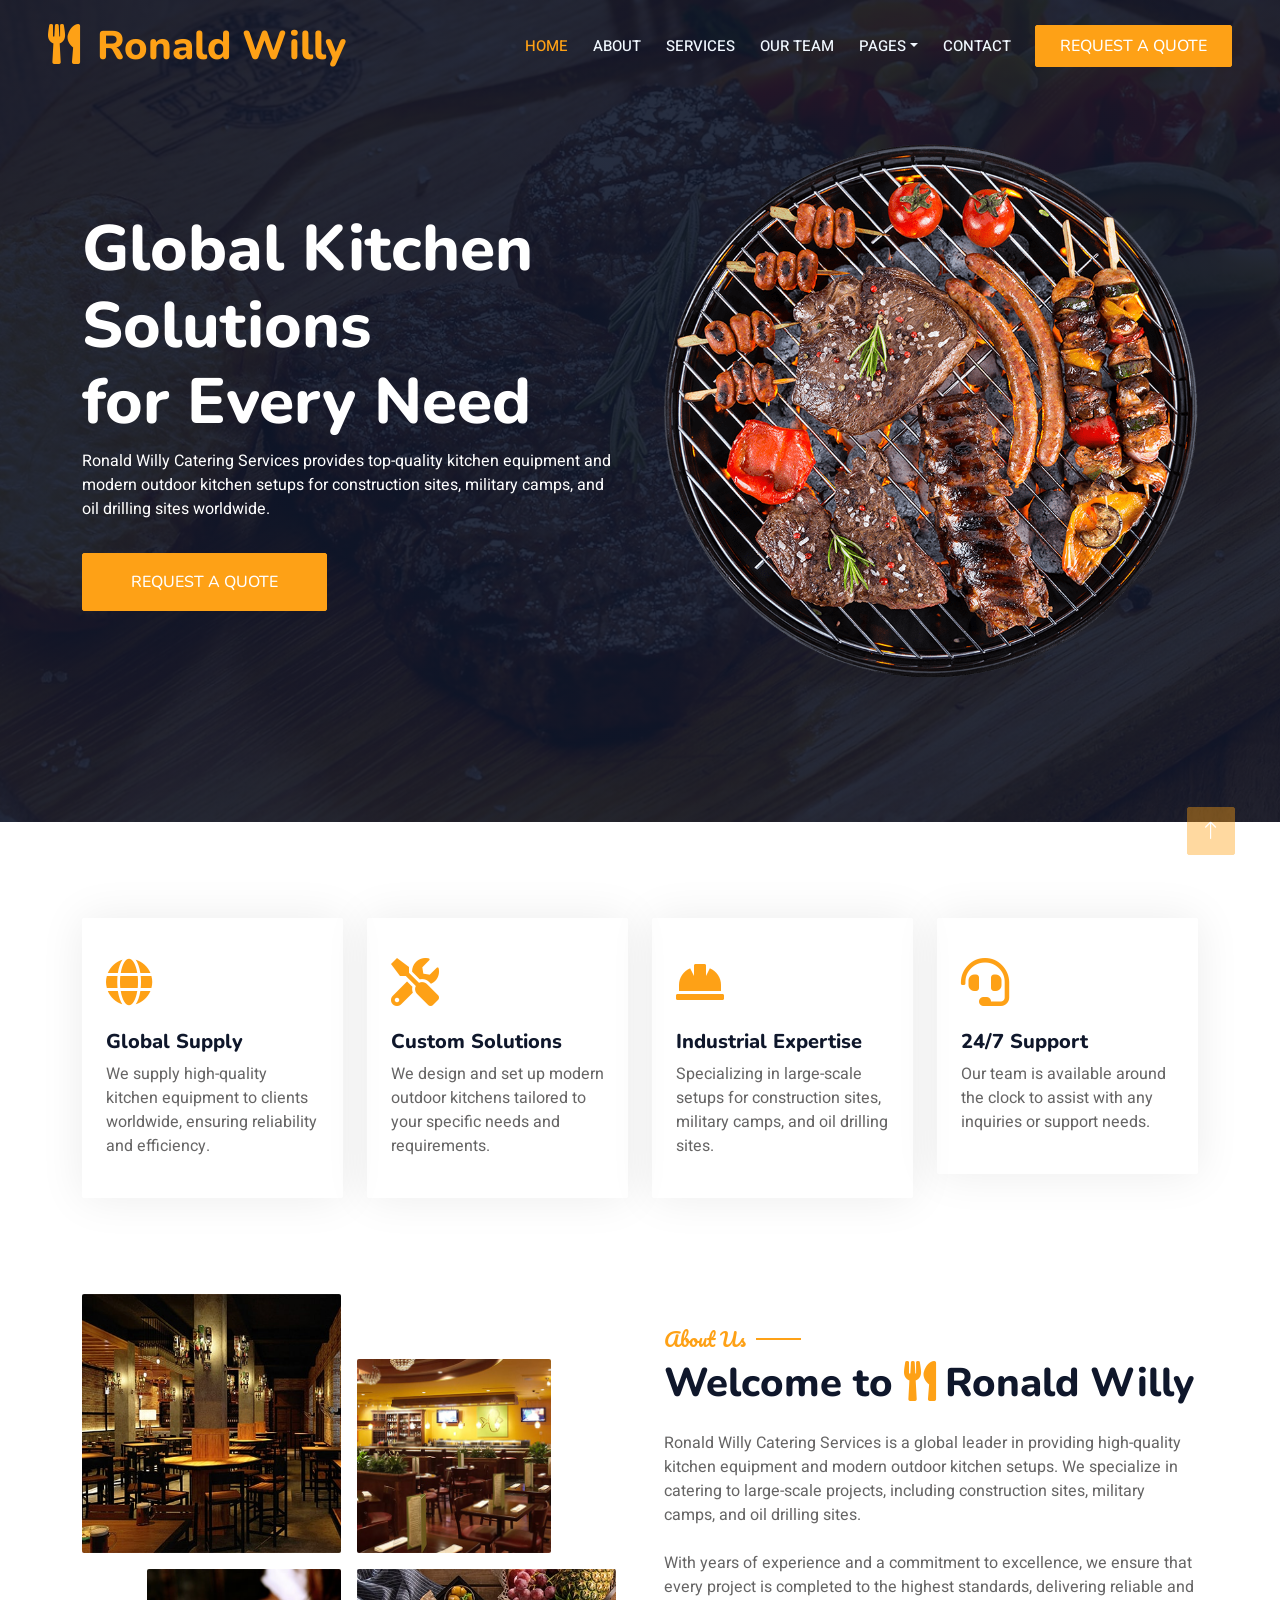
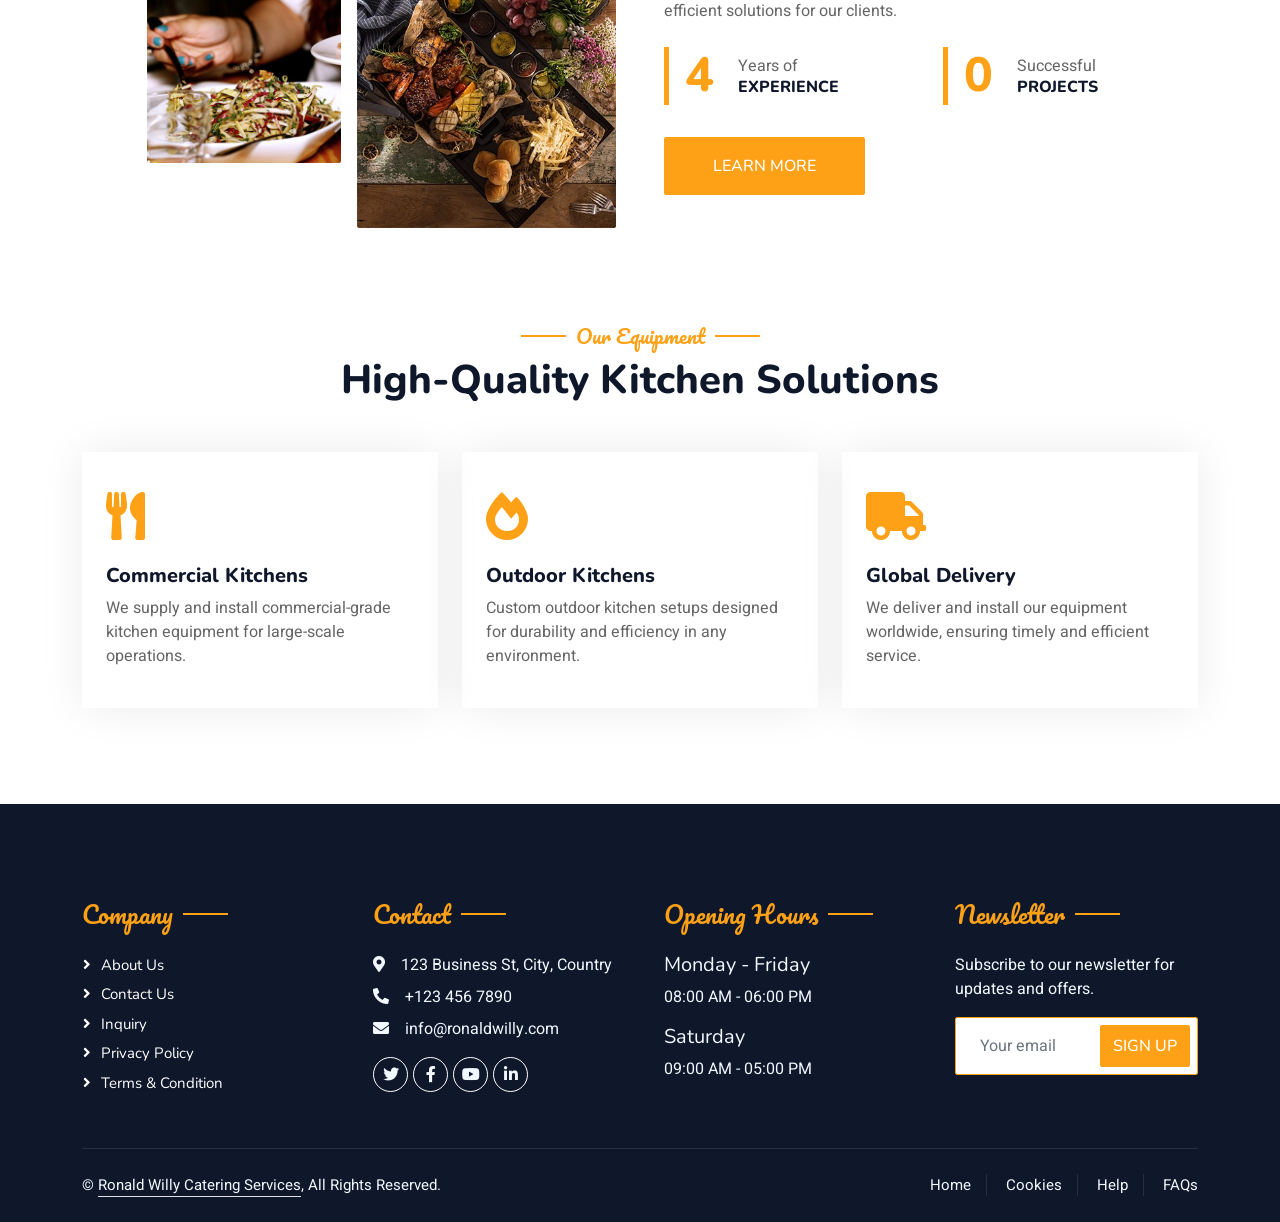
==== index.html @ 60fd4a25 "Add files via upload" ====
<!DOCTYPE html>
<html lang="en">

<head>
    <meta charset="utf-8">
    <title>Ronald Willy Catering Services</title>
    <meta content="width=device-width, initial-scale=1.0" name="viewport">
    <meta content="Ronald Willy Catering Services, kitchen equipment supply, outdoor kitchen setup, construction sites, military camps, oil drilling sites" name="keywords">
    <meta content="Ronald Willy Catering Services specializes in global kitchen equipment supply and modern outdoor kitchen setups for construction sites, military camps, and oil drilling sites." name="description">

    <!-- Favicon -->
    <link href="img/favicon.ico" rel="icon">

    <!-- Google Web Fonts -->
    <link rel="preconnect" href="https://fonts.googleapis.com">
    <link rel="preconnect" href="https://fonts.gstatic.com" crossorigin>
    <link href="https://fonts.googleapis.com/css2?family=Heebo:wght@400;500;600&family=Nunito:wght@600;700;800&family=Pacifico&display=swap" rel="stylesheet">

    <!-- Icon Font Stylesheet -->
    <link href="https://cdnjs.cloudflare.com/ajax/libs/font-awesome/5.10.0/css/all.min.css" rel="stylesheet">
    <link href="https://cdn.jsdelivr.net/npm/bootstrap-icons@1.4.1/font/bootstrap-icons.css" rel="stylesheet">

    <!-- Libraries Stylesheet -->
    <link href="lib/animate/animate.min.css" rel="stylesheet">
    <link href="lib/owlcarousel/assets/owl.carousel.min.css" rel="stylesheet">
    <link href="lib/tempusdominus/css/tempusdominus-bootstrap-4.min.css" rel="stylesheet" />

    <!-- Customized Bootstrap Stylesheet -->
    <link href="css/bootstrap.min.css" rel="stylesheet">

    <!-- Template Stylesheet -->
    <link href="css/style.css" rel="stylesheet">
</head>

<body>
    <div class="container-xxl bg-white p-0">
        <!-- Spinner Start -->
        <div id="spinner" class="show bg-white position-fixed translate-middle w-100 vh-100 top-50 start-50 d-flex align-items-center justify-content-center">
            <div class="spinner-border text-primary" style="width: 3rem; height: 3rem;" role="status">
                <span class="sr-only">Loading...</span>
            </div>
        </div>
        <!-- Spinner End -->

        <!-- Navbar & Hero Start -->
        <div class="container-xxl position-relative p-0">
            <nav class="navbar navbar-expand-lg navbar-dark bg-dark px-4 px-lg-5 py-3 py-lg-0">
                <a href="" class="navbar-brand p-0">
                    <h1 class="text-primary m-0"><i class="fa fa-utensils me-3"></i>Ronald Willy</h1>
                </a>
                <button class="navbar-toggler" type="button" data-bs-toggle="collapse" data-bs-target="#navbarCollapse">
                    <span class="fa fa-bars"></span>
                </button>
                <div class="collapse navbar-collapse" id="navbarCollapse">
                    <div class="navbar-nav ms-auto py-0 pe-4">
                        <a href="index.html" class="nav-item nav-link active">Home</a>
                        <a href="about.html" class="nav-item nav-link">About</a>
                        <a href="service.html" class="nav-item nav-link">Services</a>
                        <a href="Team.html" class="nav-item nav-link">Our Team</a>
                        <div class="nav-item dropdown">
                            <a href="#" class="nav-link dropdown-toggle" data-bs-toggle="dropdown">Pages</a>
                            <div class="dropdown-menu m-0">
                                <a href="booking.html" class="dropdown-item">Inquiry</a>
                                <a href="team.html" class="dropdown-item">Our Team</a>
                                <a href="testimonial.html" class="dropdown-item">Testimonials</a>
                            </div>
                        </div>
                        <a href="contact.html" class="nav-item nav-link">Contact</a>
                    </div>
                    <a href="" class="btn btn-primary py-2 px-4">Request a Quote</a>
                </div>
            </nav>

            <div class="container-xxl py-5 bg-dark hero-header mb-5">
                <div class="container my-5 py-5">
                    <div class="row align-items-center g-5">
                        <div class="col-lg-6 text-center text-lg-start">
                            <h1 class="display-3 text-white animated slideInLeft">Global Kitchen Solutions<br>for Every Need</h1>
                            <p class="text-white animated slideInLeft mb-4 pb-2">Ronald Willy Catering Services provides top-quality kitchen equipment and modern outdoor kitchen setups for construction sites, military camps, and oil drilling sites worldwide.</p>
                            <a href="" class="btn btn-primary py-sm-3 px-sm-5 me-3 animated slideInLeft">Request a Quote</a>
                        </div>
                        <div class="col-lg-6 text-center text-lg-end overflow-hidden">
                            <img class="img-fluid" src="img/hero.png" alt="Kitchen Equipment">
                        </div>
                    </div>
                </div>
            </div>
        </div>
        <!-- Navbar & Hero End -->

        <!-- Service Start -->
        <div class="container-xxl py-5">
            <div class="container">
                <div class="row g-4">
                    <div class="col-lg-3 col-sm-6 wow fadeInUp" data-wow-delay="0.1s">
                        <div class="service-item rounded pt-3">
                            <div class="p-4">
                                <i class="fa fa-3x fa-globe text-primary mb-4"></i>
                                <h5>Global Supply</h5>
                                <p>We supply high-quality kitchen equipment to clients worldwide, ensuring reliability and efficiency.</p>
                            </div>
                        </div>
                    </div>
                    <div class="col-lg-3 col-sm-6 wow fadeInUp" data-wow-delay="0.3s">
                        <div class="service-item rounded pt-3">
                            <div class="p-4">
                                <i class="fa fa-3x fa-tools text-primary mb-4"></i>
                                <h5>Custom Solutions</h5>
                                <p>We design and set up modern outdoor kitchens tailored to your specific needs and requirements.</p>
                            </div>
                        </div>
                    </div>
                    <div class="col-lg-3 col-sm-6 wow fadeInUp" data-wow-delay="0.5s">
                        <div class="service-item rounded pt-3">
                            <div class="p-4">
                                <i class="fa fa-3x fa-hard-hat text-primary mb-4"></i>
                                <h5>Industrial Expertise</h5>
                                <p>Specializing in large-scale setups for construction sites, military camps, and oil drilling sites.</p>
                            </div>
                        </div>
                    </div>
                    <div class="col-lg-3 col-sm-6 wow fadeInUp" data-wow-delay="0.7s">
                        <div class="service-item rounded pt-3">
                            <div class="p-4">
                                <i class="fa fa-3x fa-headset text-primary mb-4"></i>
                                <h5>24/7 Support</h5>
                                <p>Our team is available around the clock to assist with any inquiries or support needs.</p>
                            </div>
                        </div>
                    </div>
                </div>
            </div>
        </div>
        <!-- Service End -->

        <!-- About Start -->
        <div class="container-xxl py-5">
            <div class="container">
                <div class="row g-5 align-items-center">
                    <div class="col-lg-6">
                        <div class="row g-3">
                            <div class="col-6 text-start">
                                <img class="img-fluid rounded w-100 wow zoomIn" data-wow-delay="0.1s" src="img/about-1.jpg" alt="Kitchen Setup">
                            </div>
                            <div class="col-6 text-start">
                                <img class="img-fluid rounded w-75 wow zoomIn" data-wow-delay="0.3s" src="img/about-2.jpg" alt="Equipment Supply" style="margin-top: 25%;">
                            </div>
                            <div class="col-6 text-end">
                                <img class="img-fluid rounded w-75 wow zoomIn" data-wow-delay="0.5s" src="img/about-3.jpg" alt="Outdoor Kitchen">
                            </div>
                            <div class="col-6 text-end">
                                <img class="img-fluid rounded w-100 wow zoomIn" data-wow-delay="0.7s" src="img/about-4.jpg" alt="Industrial Kitchen">
                            </div>
                        </div>
                    </div>
                    <div class="col-lg-6">
                        <h5 class="section-title ff-secondary text-start text-primary fw-normal">About Us</h5>
                        <h1 class="mb-4">Welcome to <i class="fa fa-utensils text-primary me-2"></i>Ronald Willy</h1>
                        <p class="mb-4">Ronald Willy Catering Services is a global leader in providing high-quality kitchen equipment and modern outdoor kitchen setups. We specialize in catering to large-scale projects, including construction sites, military camps, and oil drilling sites.</p>
                        <p class="mb-4">With years of experience and a commitment to excellence, we ensure that every project is completed to the highest standards, delivering reliable and efficient solutions for our clients.</p>
                        <div class="row g-4 mb-4">
                            <div class="col-sm-6">
                                <div class="d-flex align-items-center border-start border-5 border-primary px-3">
                                    <h1 class="flex-shrink-0 display-5 text-primary mb-0" data-toggle="counter-up">15</h1>
                                    <div class="ps-4">
                                        <p class="mb-0">Years of</p>
                                        <h6 class="text-uppercase mb-0">Experience</h6>
                                    </div>
                                </div>
                            </div>
                            <div class="col-sm-6">
                                <div class="d-flex align-items-center border-start border-5 border-primary px-3">
                                    <h1 class="flex-shrink-0 display-5 text-primary mb-0" data-toggle="counter-up">200+</h1>
                                    <div class="ps-4">
                                        <p class="mb-0">Successful</p>
                                        <h6 class="text-uppercase mb-0">Projects</h6>
                                    </div>
                                </div>
                            </div>
                        </div>
                        <a class="btn btn-primary py-3 px-5 mt-2" href="">Learn More</a>
                    </div>
                </div>
            </div>
        </div>
        <!-- About End -->

        <!-- Equipment Start -->
        <div class="container-xxl py-5">
            <div class="container">
                <div class="text-center wow fadeInUp" data-wow-delay="0.1s">
                    <h5 class="section-title ff-secondary text-center text-primary fw-normal">Our Equipment</h5>
                    <h1 class="mb-5">High-Quality Kitchen Solutions</h1>
                </div>
                <div class="row g-4">
                    <div class="col-lg-4 col-md-6 wow fadeInUp" data-wow-delay="0.1s">
                        <div class="service-item rounded pt-3">
                            <div class="p-4">
                                <i class="fa fa-3x fa-utensils text-primary mb-4"></i>
                                <h5>Commercial Kitchens</h5>
                                <p>We supply and install commercial-grade kitchen equipment for large-scale operations.</p>
                            </div>
                        </div>
                    </div>
                    <div class="col-lg-4 col-md-6 wow fadeInUp" data-wow-delay="0.3s">
                        <div class="service-item rounded pt-3">
                            <div class="p-4">
                                <i class="fa fa-3x fa-fire-alt text-primary mb-4"></i>
                                <h5>Outdoor Kitchens</h5>
                                <p>Custom outdoor kitchen setups designed for durability and efficiency in any environment.</p>
                            </div>
                        </div>
                    </div>
                    <div class="col-lg-4 col-md-6 wow fadeInUp" data-wow-delay="0.5s">
                        <div class="service-item rounded pt-3">
                            <div class="p-4">
                                <i class="fa fa-3x fa-truck text-primary mb-4"></i>
                                <h5>Global Delivery</h5>
                                <p>We deliver and install our equipment worldwide, ensuring timely and efficient service.</p>
                            </div>
                        </div>
                    </div>
                </div>
            </div>
        </div>
        <!-- Equipment End -->

        <!-- Footer Start -->
        <div class="container-fluid bg-dark text-light footer pt-5 mt-5 wow fadeIn" data-wow-delay="0.1s">
            <div class="container py-5">
                <div class="row g-5">
                    <div class="col-lg-3 col-md-6">
                        <h4 class="section-title ff-secondary text-start text-primary fw-normal mb-4">Company</h4>
                        <a class="btn btn-link" href="">About Us</a>
                        <a class="btn btn-link" href="">Contact Us</a>
                        <a class="btn btn-link" href="">Inquiry</a>
                        <a class="btn btn-link" href="">Privacy Policy</a>
                        <a class="btn btn-link" href="">Terms & Condition</a>
                    </div>
                    <div class="col-lg-3 col-md-6">
                        <h4 class="section-title ff-secondary text-start text-primary fw-normal mb-4">Contact</h4>
                        <p class="mb-2"><i class="fa fa-map-marker-alt me-3"></i>123 Business St, City, Country</p>
                        <p class="mb-2"><i class="fa fa-phone-alt me-3"></i>+123 456 7890</p>
                        <p class="mb-2"><i class="fa fa-envelope me-3"></i>info@ronaldwilly.com</p>
                        <div class="d-flex pt-2">
                            <a class="btn btn-outline-light btn-social" href=""><i class="fab fa-twitter"></i></a>
                            <a class="btn btn-outline-light btn-social" href=""><i class="fab fa-facebook-f"></i></a>
                            <a class="btn btn-outline-light btn-social" href=""><i class="fab fa-youtube"></i></a>
                            <a class="btn btn-outline-light btn-social" href=""><i class="fab fa-linkedin-in"></i></a>
                        </div>
                    </div>
                    <div class="col-lg-3 col-md-6">
                        <h4 class="section-title ff-secondary text-start text-primary fw-normal mb-4">Opening Hours</h4>
                        <h5 class="text-light fw-normal">Monday - Friday</h5>
                        <p>08:00 AM - 06:00 PM</p>
                        <h5 class="text-light fw-normal">Saturday</h5>
                        <p>09:00 AM - 05:00 PM</p>
                    </div>
                    <div class="col-lg-3 col-md-6">
                        <h4 class="section-title ff-secondary text-start text-primary fw-normal mb-4">Newsletter</h4>
                        <p>Subscribe to our newsletter for updates and offers.</p>
                        <div class="position-relative mx-auto" style="max-width: 400px;">
                            <input class="form-control border-primary w-100 py-3 ps-4 pe-5" type="text" placeholder="Your email">
                            <button type="button" class="btn btn-primary py-2 position-absolute top-0 end-0 mt-2 me-2">Sign Up</button>
                        </div>
                    </div>
                </div>
            </div>
            <div class="container">
                <div class="copyright">
                    <div class="row">
                        <div class="col-md-6 text-center text-md-start mb-3 mb-md-0">
                            &copy; <a class="border-bottom" href="#">Ronald Willy Catering Services</a>, All Rights Reserved.
                        </div>
                        <div class="col-md-6 text-center text-md-end">
                            <div class="footer-menu">
                                <a href="">Home</a>
                                <a href="">Cookies</a>
                                <a href="">Help</a>
                                <a href="">FAQs</a>
                            </div>
                        </div>
                    </div>
                </div>
            </div>
        </div>
        <!-- Footer End -->

        <!-- Back to Top -->
        <a href="#" class="btn btn-lg btn-primary btn-lg-square back-to-top"><i class="bi bi-arrow-up"></i></a>
    </div>

    <!-- JavaScript Libraries -->
    <script src="https://code.jquery.com/jquery-3.4.1.min.js"></script>
    <script src="https://cdn.jsdelivr.net/npm/bootstrap@5.0.0/dist/js/bootstrap.bundle.min.js"></script>
    <script src="lib/wow/wow.min.js"></script>
    <script src="lib/easing/easing.min.js"></script>
    <script src="lib/waypoints/waypoints.min.js"></script>
    <script src="lib/counterup/counterup.min.js"></script>
    <script src="lib/owlcarousel/owl.carousel.min.js"></script>
    <script src="lib/tempusdominus/js/moment.min.js"></script>
    <script src="lib/tempusdominus/js/moment-timezone.min.js"></script>
    <script src="lib/tempusdominus/js/tempusdominus-bootstrap-4.min.js"></script>

    <!-- Template Javascript -->
    <script src="js/main.js"></script>
</body>

</html>
---- css/style.css ----
/********** Template CSS **********/
:root {
    --primary: #FEA116;
    --light: #F1F8FF;
    --dark: #0F172B;
}

.ff-secondary {
    font-family: 'Pacifico', cursive;
}

.fw-medium {
    font-weight: 600 !important;
}

.fw-semi-bold {
    font-weight: 700 !important;
}

.back-to-top {
    position: fixed;
    display: none;
    right: 45px;
    bottom: 45px;
    z-index: 99;
}


/*** Spinner ***/
#spinner {
    opacity: 0;
    visibility: hidden;
    transition: opacity .5s ease-out, visibility 0s linear .5s;
    z-index: 99999;
}

#spinner.show {
    transition: opacity .5s ease-out, visibility 0s linear 0s;
    visibility: visible;
    opacity: 1;
}


/*** Button ***/
.btn {
    font-family: 'Nunito', sans-serif;
    font-weight: 500;
    text-transform: uppercase;
    transition: .5s;
}

.btn.btn-primary,
.btn.btn-secondary {
    color: #FFFFFF;
}

.btn-square {
    width: 38px;
    height: 38px;
}

.btn-sm-square {
    width: 32px;
    height: 32px;
}

.btn-lg-square {
    width: 48px;
    height: 48px;
}

.btn-square,
.btn-sm-square,
.btn-lg-square {
    padding: 0;
    display: flex;
    align-items: center;
    justify-content: center;
    font-weight: normal;
    border-radius: 2px;
}


/*** Navbar ***/
.navbar-dark .navbar-nav .nav-link {
    position: relative;
    margin-left: 25px;
    padding: 35px 0;
    font-size: 15px;
    color: var(--light) !important;
    text-transform: uppercase;
    font-weight: 500;
    outline: none;
    transition: .5s;
}

.sticky-top.navbar-dark .navbar-nav .nav-link {
    padding: 20px 0;
}

.navbar-dark .navbar-nav .nav-link:hover,
.navbar-dark .navbar-nav .nav-link.active {
    color: var(--primary) !important;
}

.navbar-dark .navbar-brand img {
    max-height: 60px;
    transition: .5s;
}

.sticky-top.navbar-dark .navbar-brand img {
    max-height: 45px;
}

@media (max-width: 991.98px) {
    .sticky-top.navbar-dark {
        position: relative;
    }

    .navbar-dark .navbar-collapse {
        margin-top: 15px;
        border-top: 1px solid rgba(255, 255, 255, .1)
    }

    .navbar-dark .navbar-nav .nav-link,
    .sticky-top.navbar-dark .navbar-nav .nav-link {
        padding: 10px 0;
        margin-left: 0;
    }

    .navbar-dark .navbar-brand img {
        max-height: 45px;
    }
}

@media (min-width: 992px) {
    .navbar-dark {
        position: absolute;
        width: 100%;
        top: 0;
        left: 0;
        z-index: 999;
        background: transparent !important;
    }
    
    .sticky-top.navbar-dark {
        position: fixed;
        background: var(--dark) !important;
    }
}


/*** Hero Header ***/
.hero-header {
    background: linear-gradient(rgba(15, 23, 43, .9), rgba(15, 23, 43, .9)), url(../img/bg-hero.jpg);
    background-position: center center;
    background-repeat: no-repeat;
    background-size: cover;
}

.hero-header img {
    animation: imgRotate 50s linear infinite;
}

@keyframes imgRotate { 
    100% { 
        transform: rotate(360deg); 
    } 
}

.breadcrumb-item + .breadcrumb-item::before {
    color: rgba(255, 255, 255, .5);
}


/*** Section Title ***/
.section-title {
    position: relative;
    display: inline-block;
}

.section-title::before {
    position: absolute;
    content: "";
    width: 45px;
    height: 2px;
    top: 50%;
    left: -55px;
    margin-top: -1px;
    background: var(--primary);
}

.section-title::after {
    position: absolute;
    content: "";
    width: 45px;
    height: 2px;
    top: 50%;
    right: -55px;
    margin-top: -1px;
    background: var(--primary);
}

.section-title.text-start::before,
.section-title.text-end::after {
    display: none;
}


/*** Service ***/
.service-item {
    box-shadow: 0 0 45px rgba(0, 0, 0, .08);
    transition: .5s;
}

.service-item:hover {
    background: var(--primary);
}

.service-item * {
    transition: .5s;
}

.service-item:hover * {
    color: var(--light) !important;
}


/*** Food Menu ***/
.nav-pills .nav-item .active {
    border-bottom: 2px solid var(--primary);
}


/*** Youtube Video ***/
.video {
    position: relative;
    height: 100%;
    min-height: 500px;
    background: linear-gradient(rgba(15, 23, 43, .1), rgba(15, 23, 43, .1)), url(../img/video.jpg);
    background-position: center center;
    background-repeat: no-repeat;
    background-size: cover;
}

.video .btn-play {
    position: absolute;
    z-index: 3;
    top: 50%;
    left: 50%;
    transform: translateX(-50%) translateY(-50%);
    box-sizing: content-box;
    display: block;
    width: 32px;
    height: 44px;
    border-radius: 50%;
    border: none;
    outline: none;
    padding: 18px 20px 18px 28px;
}

.video .btn-play:before {
    content: "";
    position: absolute;
    z-index: 0;
    left: 50%;
    top: 50%;
    transform: translateX(-50%) translateY(-50%);
    display: block;
    width: 100px;
    height: 100px;
    background: var(--primary);
    border-radius: 50%;
    animation: pulse-border 1500ms ease-out infinite;
}

.video .btn-play:after {
    content: "";
    position: absolute;
    z-index: 1;
    left: 50%;
    top: 50%;
    transform: translateX(-50%) translateY(-50%);
    display: block;
    width: 100px;
    height: 100px;
    background: var(--primary);
    border-radius: 50%;
    transition: all 200ms;
}

.video .btn-play img {
    position: relative;
    z-index: 3;
    max-width: 100%;
    width: auto;
    height: auto;
}

.video .btn-play span {
    display: block;
    position: relative;
    z-index: 3;
    width: 0;
    height: 0;
    border-left: 32px solid var(--dark);
    border-top: 22px solid transparent;
    border-bottom: 22px solid transparent;
}

@keyframes pulse-border {
    0% {
        transform: translateX(-50%) translateY(-50%) translateZ(0) scale(1);
        opacity: 1;
    }

    100% {
        transform: translateX(-50%) translateY(-50%) translateZ(0) scale(1.5);
        opacity: 0;
    }
}

#videoModal {
    z-index: 99999;
}

#videoModal .modal-dialog {
    position: relative;
    max-width: 800px;
    margin: 60px auto 0 auto;
}

#videoModal .modal-body {
    position: relative;
    padding: 0px;
}

#videoModal .close {
    position: absolute;
    width: 30px;
    height: 30px;
    right: 0px;
    top: -30px;
    z-index: 999;
    font-size: 30px;
    font-weight: normal;
    color: #FFFFFF;
    background: #000000;
    opacity: 1;
}


/*** Team ***/
.team-item {
    box-shadow: 0 0 45px rgba(0, 0, 0, .08);
    height: calc(100% - 38px);
    transition: .5s;
}

.team-item img {
    transition: .5s;
}

.team-item:hover img {
    transform: scale(1.1);
}

.team-item:hover {
    height: 100%;
}

.team-item .btn {
    border-radius: 38px 38px 0 0;
}


/*** Testimonial ***/
.testimonial-carousel .owl-item .testimonial-item,
.testimonial-carousel .owl-item.center .testimonial-item * {
    transition: .5s;
}

.testimonial-carousel .owl-item.center .testimonial-item {
    background: var(--primary) !important;
    border-color: var(--primary) !important;
}

.testimonial-carousel .owl-item.center .testimonial-item * {
    color: var(--light) !important;
}

.testimonial-carousel .owl-dots {
    margin-top: 24px;
    display: flex;
    align-items: flex-end;
    justify-content: center;
}

.testimonial-carousel .owl-dot {
    position: relative;
    display: inline-block;
    margin: 0 5px;
    width: 15px;
    height: 15px;
    border: 1px solid #CCCCCC;
    border-radius: 15px;
    transition: .5s;
}

.testimonial-carousel .owl-dot.active {
    background: var(--primary);
    border-color: var(--primary);
}


/*** Footer ***/
.footer .btn.btn-social {
    margin-right: 5px;
    width: 35px;
    height: 35px;
    display: flex;
    align-items: center;
    justify-content: center;
    color: var(--light);
    border: 1px solid #FFFFFF;
    border-radius: 35px;
    transition: .3s;
}

.footer .btn.btn-social:hover {
    color: var(--primary);
}

.footer .btn.btn-link {
    display: block;
    margin-bottom: 5px;
    padding: 0;
    text-align: left;
    color: #FFFFFF;
    font-size: 15px;
    font-weight: normal;
    text-transform: capitalize;
    transition: .3s;
}

.footer .btn.btn-link::before {
    position: relative;
    content: "\f105";
    font-family: "Font Awesome 5 Free";
    font-weight: 900;
    margin-right: 10px;
}

.footer .btn.btn-link:hover {
    letter-spacing: 1px;
    box-shadow: none;
}

.footer .copyright {
    padding: 25px 0;
    font-size: 15px;
    border-top: 1px solid rgba(256, 256, 256, .1);
}

.footer .copyright a {
    color: var(--light);
}

.footer .footer-menu a {
    margin-right: 15px;
    padding-right: 15px;
    border-right: 1px solid rgba(255, 255, 255, .1);
}

.footer .footer-menu a:last-child {
    margin-right: 0;
    padding-right: 0;
    border-right: none;
}
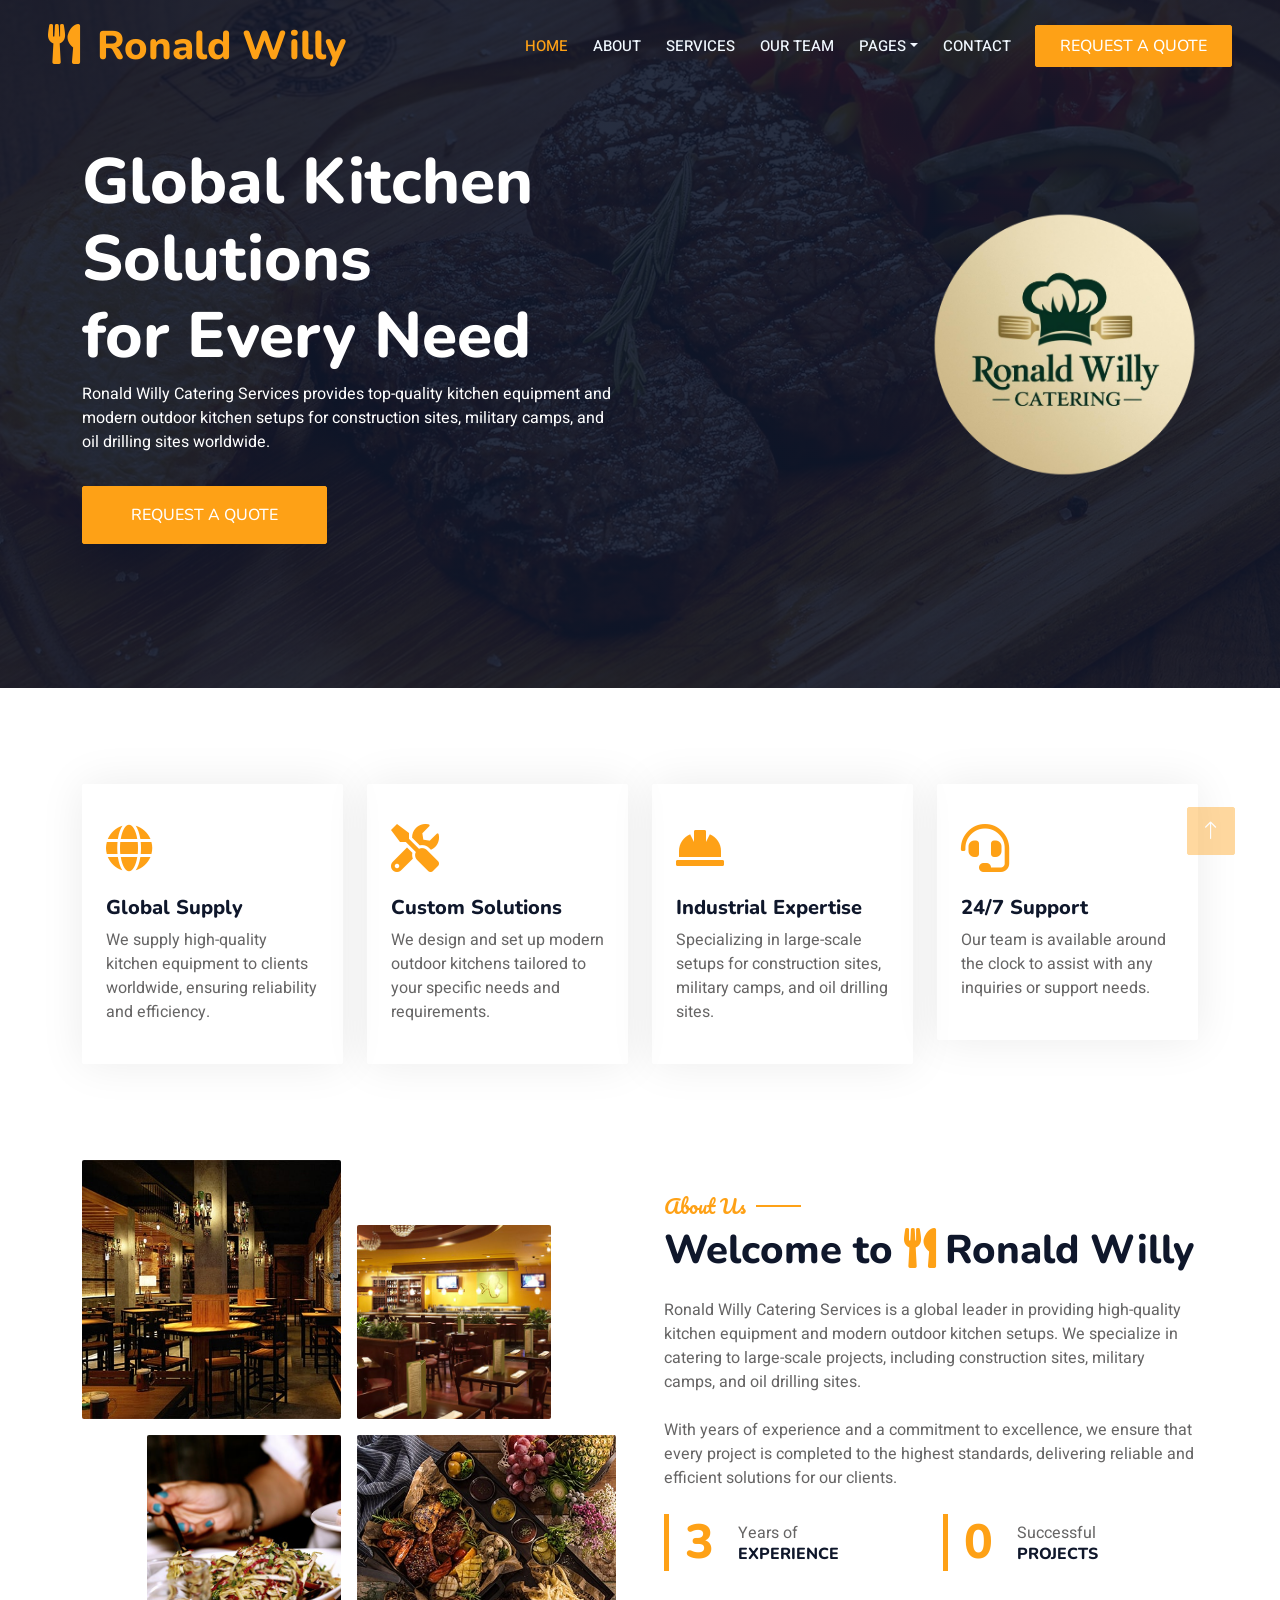
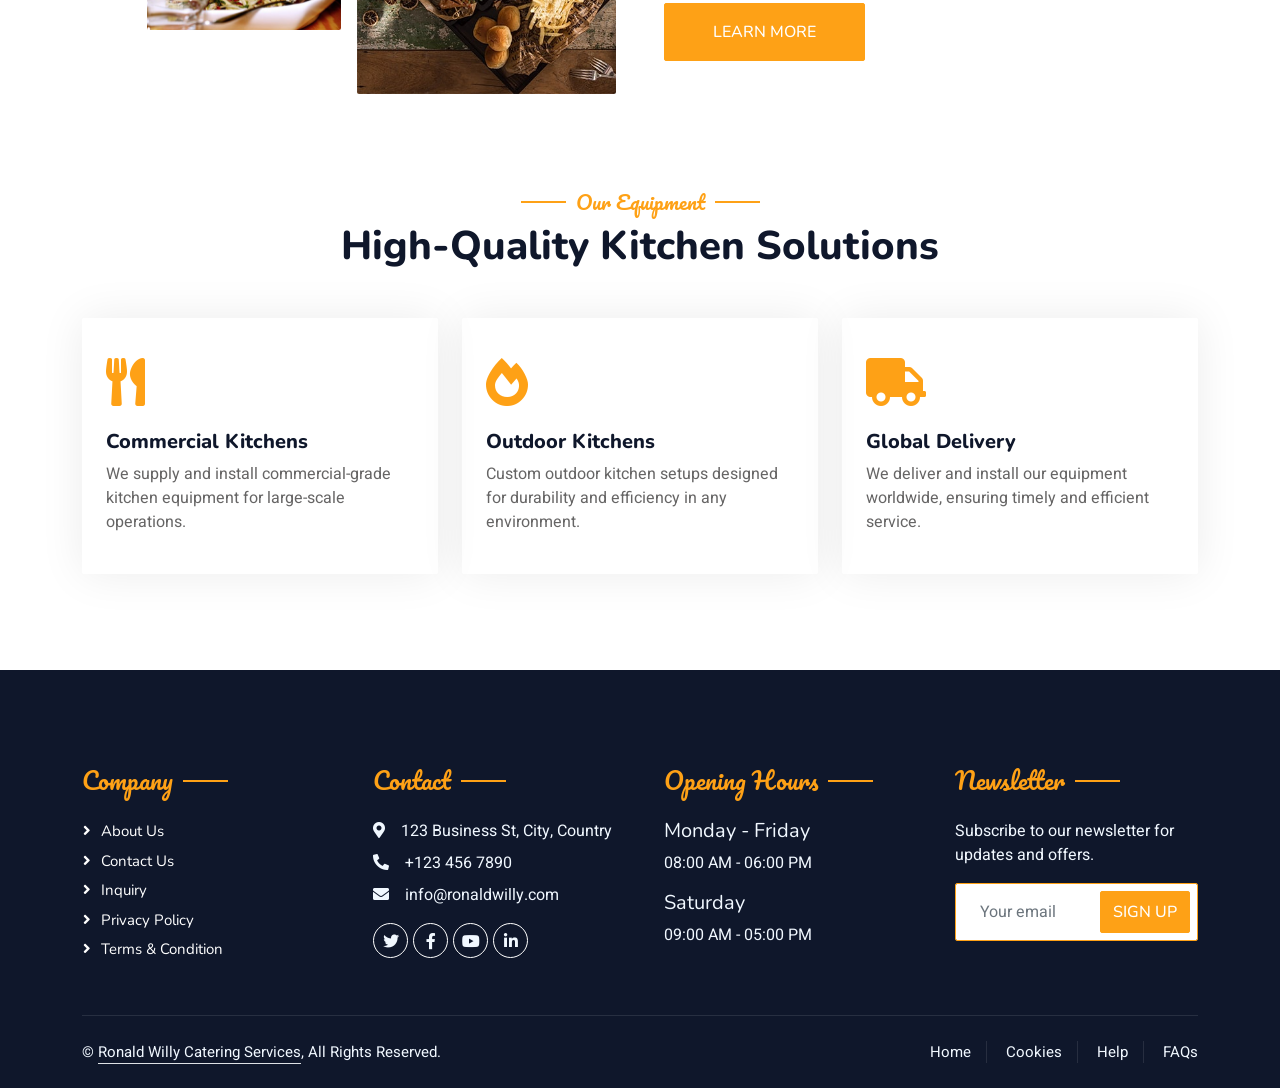
==== commit 7374ab59: "Update index.html" ====
--- a/index.html
+++ b/index.html
@@ -80,7 +80,7 @@
                             <a href="" class="btn btn-primary py-sm-3 px-sm-5 me-3 animated slideInLeft">Request a Quote</a>
                         </div>
                         <div class="col-lg-6 text-center text-lg-end overflow-hidden">
-                            <img class="img-fluid" src="img/hero.png" alt="Kitchen Equipment">
+                            <img class="img-fluid" src="img/hero2.png" alt="Kitchen Equipment">
                         </div>
                     </div>
                 </div>
@@ -306,4 +306,4 @@
     <script src="js/main.js"></script>
 </body>
 
-</html>+</html>
--- a/css/style.css
+++ b/css/style.css
@@ -159,6 +159,8 @@
 }
 
 .hero-header img {
+    width: 50%; /* Adjust the width as needed */
+    height: auto; /* Maintain aspect ratio */
     animation: imgRotate 50s linear infinite;
 }
 
@@ -476,4 +478,4 @@
     margin-right: 0;
     padding-right: 0;
     border-right: none;
-}+}
